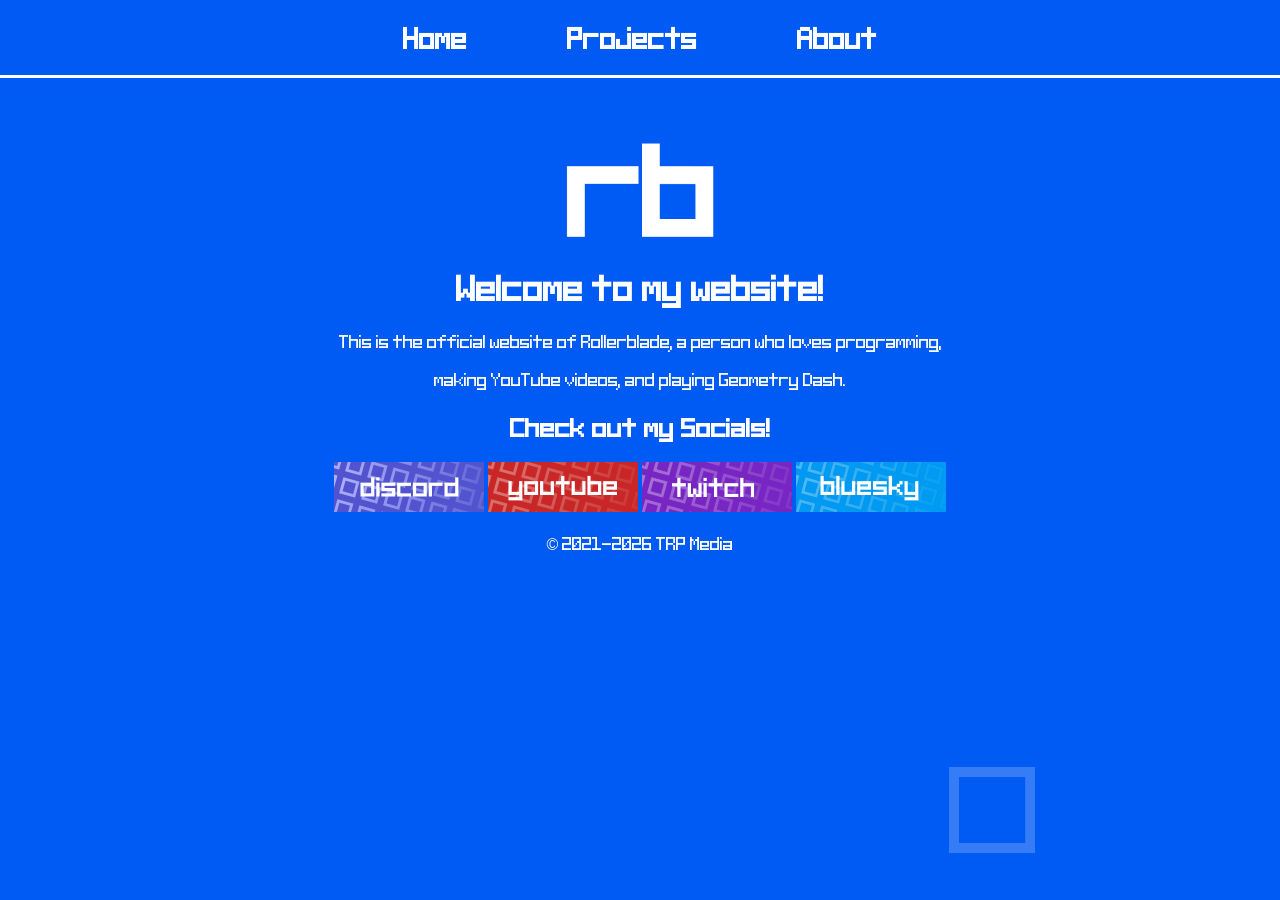
==== index.html @ 90a0be1b "Update index.html" ====
<!DOCTYPE html>
<html>
<head>
	<meta charset="UTF-8">
	<title>Rollerblade Official Website</title>
    <link rel="stylesheet" href="/css/fnt.css">
    <link rel="stylesheet" href="/css/bg.css">
    <link rel="icon" type="image/x-icon" href="/favicon.ico">
	
</head>
<body>
<script>
fetch('/nav.html')
    .then(res => res.text())
    .then(html => {
        document.body.insertAdjacentHTML('afterbegin', html);
    });
</script>
<link rel="stylesheet" href="/css/nav.css">
<div class="content">
	<img src="/img/page_m/markblk.png" alt="Rollerblade Logo" height="100">
    <h1>Welcome to my website!</h1>
    <p>This is the official website of Rollerblade, a person who loves programming,</p>
	<p>making YouTube videos, and playing Geometry Dash.</p>
	
	<div class="series-gallery">
        <h2>Check out my Socials!</h2>
        <a href="https://discord.gg/J8sS7fDHEr"><img src="/img/page_m/s_dis.png" alt="Discord Server" height="50"></a>
        <a href="https://www.youtube.com/@Rollerblade647"><img src="/img/page_m/s_yt.png" alt="YouTube" height="50"></a>
        <a href="https://twitch.tv/rollerblade647"><img src="/img/page_m/s_tw.png" alt="Twitch" height="50"></a>
        <a href="https://bsky.app/profile/rollerblade647.bsky.social"><img src="/img/page_m/s_bsk.png" alt="Bluesky" height="50"></a>
    </div>
	<p>© 2021-2026 TRP Media</p>
</div>

<script src="/bg.js"></script>
</body>
</html>
---- css/fnt.css ----
/* Load custom font */
@font-face {
	font-family: 'rb';
	src: url("/woff2/rb.woff2") format('woff2'),
		 url("/woff2/rb.woff") format('woff');
	font-weight: normal;
	font-style: normal;
}

/* Apply to whole site */
body {
    margin: 0;
    color: white;
    font-family: 'rb', sans-serif;
}

/* Optional content styling */
.content {
    position: relative;
    z-index: 1;
    text-align: center;
    margin-top: 40vh;
}
---- css/bg.css ----
.square {
    position: absolute;
}
---- css/nav.css ----
/* Navbar container */
.nav {
    position: fixed;
    top: 0;
    left: 0;
    width: 100%;
    z-index: 2; /* above everything */
    font-family: "rb", sans-serif;
    display: flex;
    background-color: rgba(0, 90, 244, 0.5);
    flex-direction: column;
    align-items: center;
    padding-top: 20px; /* space from top of page to text */
    padding-bottom: 20px;
}

/* Links container (centered horizontally) */
.nav-links-container {
    display: flex;
    justify-content: center;
    gap: 100px;
    font-size: 26px; /* bigger text */
}

/* Individual link styling */
.nav-link {
    color: white;
    text-decoration: none;
    font-weight: bold;
    transition: color 0.2s;
}

.nav-link:hover {
    color: #82aef9;
}

/* Full-width line below links */
.navbar-line {
    width: 100%;         /* stretch full page */
    height: 2.5px;
    background-color: white;
    margin-top: 20px;    /* space between text and line */
    opacity: 1.0;
}

.content {
    position: relative;
    z-index: 1;
    text-align: center;
    margin-top: 140px; /* leave space for navbar + line */
}
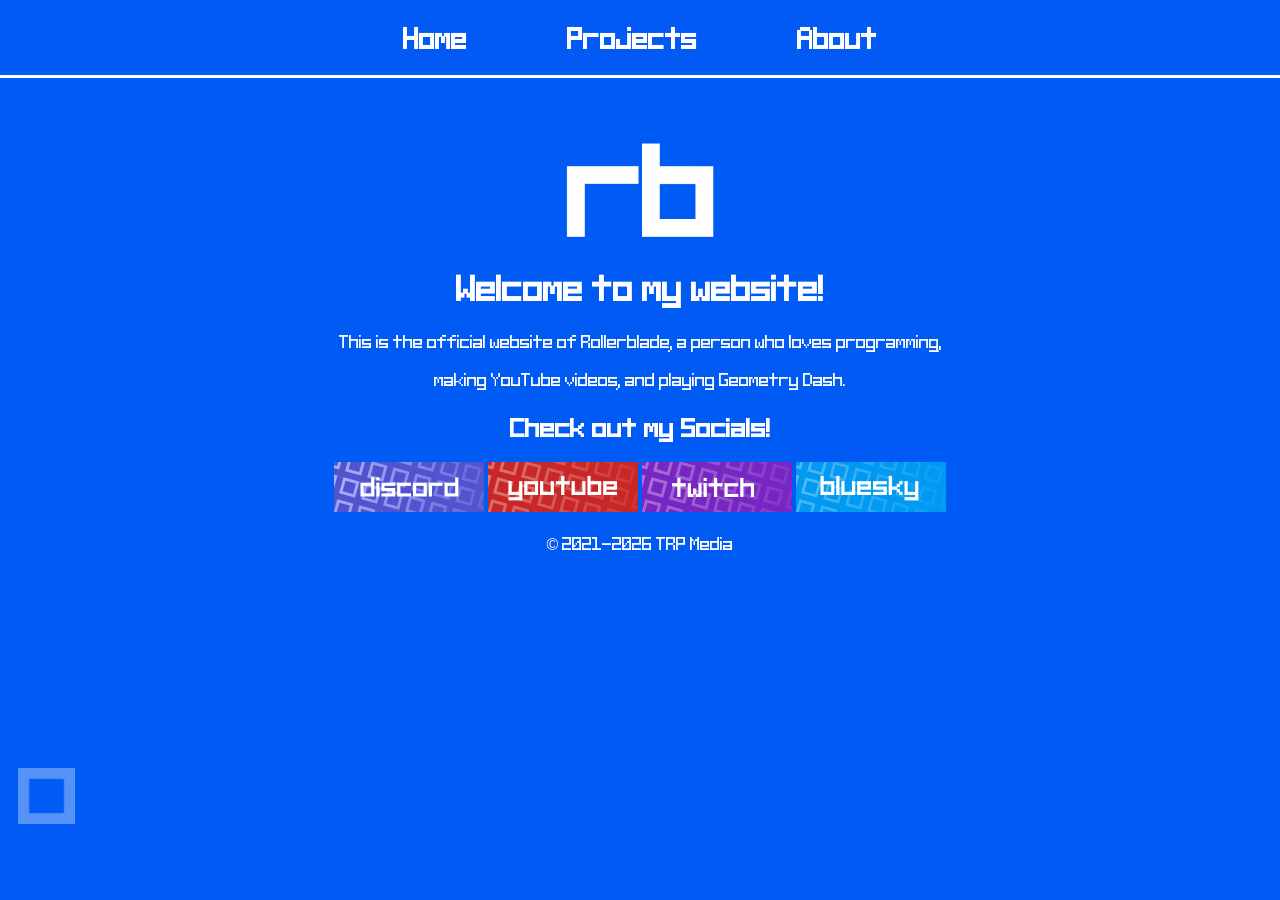
==== commit bea07ce0: "WHERES THE FAVICON" ====
--- a/index.html
+++ b/index.html
@@ -6,7 +6,6 @@
     <link rel="stylesheet" href="/css/fnt.css">
     <link rel="stylesheet" href="/css/bg.css">
     <link rel="icon" type="image/x-icon" href="/favicon.ico">
-	
 </head>
 <body>
 <script>
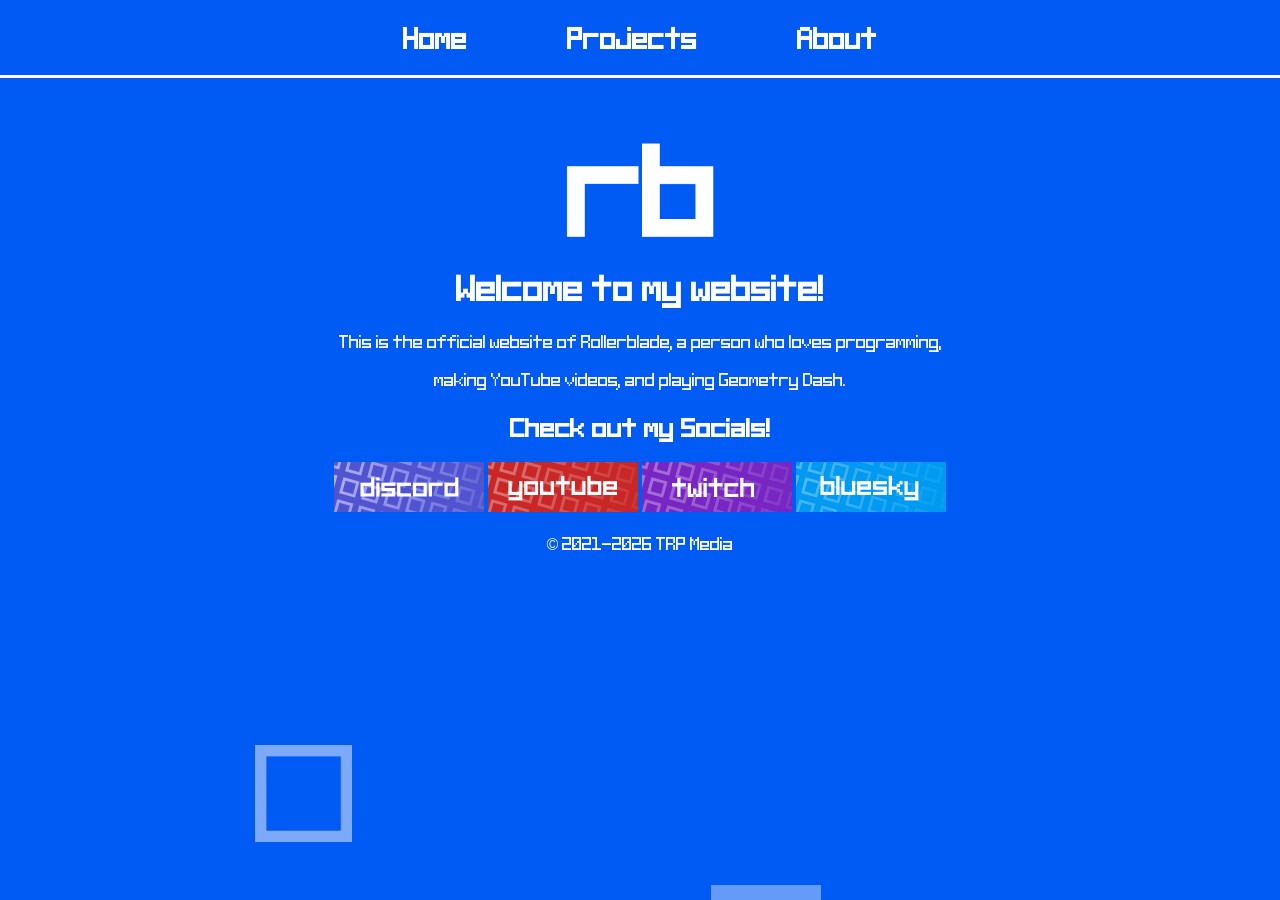
==== commit ea495c89: "I STILL DON'T SEE A FAVICON" ====
--- a/index.html
+++ b/index.html
@@ -5,7 +5,7 @@
 	<title>Rollerblade Official Website</title>
     <link rel="stylesheet" href="/css/fnt.css">
     <link rel="stylesheet" href="/css/bg.css">
-    <link rel="icon" type="image/x-icon" href="/favicon.ico">
+    <link rel="icon" type="image/png" href="/img/favicon.png">
 </head>
 <body>
 <script>
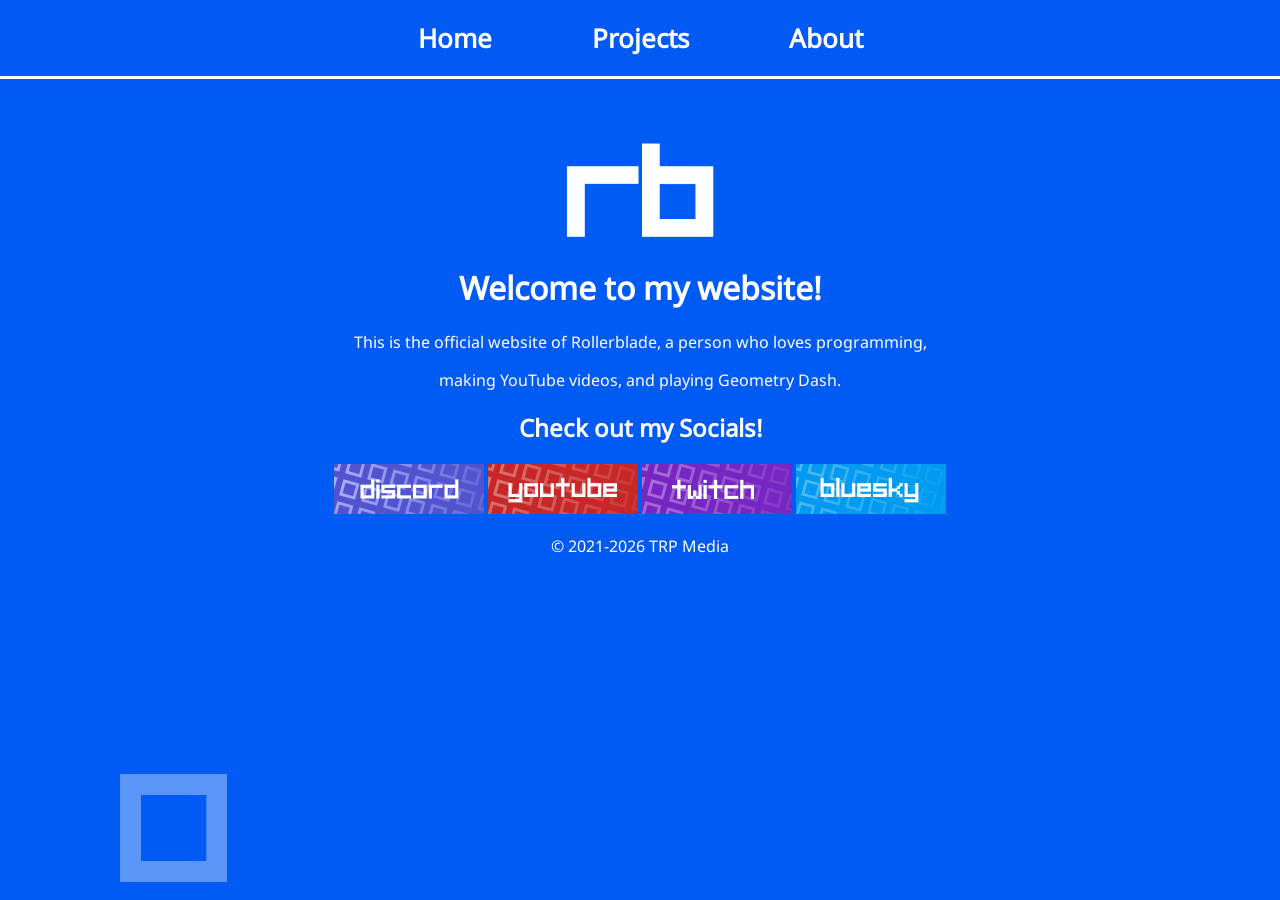
==== commit 7c1cc752: "New discord link" ====
--- a/index.html
+++ b/index.html
@@ -24,7 +24,7 @@
 	
 	<div class="series-gallery">
         <h2>Check out my Socials!</h2>
-        <a href="https://discord.gg/J8sS7fDHEr"><img src="/img/page_m/s_dis.png" alt="Discord Server" height="50"></a>
+        <a href="https://discord.gg/pR6UwAdf27"><img src="/img/page_m/s_dis.png" alt="Discord Server" height="50"></a>
         <a href="https://www.youtube.com/@Rollerblade647"><img src="/img/page_m/s_yt.png" alt="YouTube" height="50"></a>
         <a href="https://twitch.tv/rollerblade647"><img src="/img/page_m/s_tw.png" alt="Twitch" height="50"></a>
         <a href="https://bsky.app/profile/rollerblade647.bsky.social"><img src="/img/page_m/s_bsk.png" alt="Bluesky" height="50"></a>
--- a/css/fnt.css
+++ b/css/fnt.css
@@ -1,8 +1,8 @@
 /* Load custom font */
 @font-face {
-	font-family: 'rb';
-	src: url("/woff2/rb.woff2") format('woff2'),
-		 url("/woff2/rb.woff") format('woff');
+	font-family: 'Noto';
+	src: url("/woff2/noto.woff2") format('woff2'),
+		 url("/woff2/noto.woff") format('woff');
 	font-weight: normal;
 	font-style: normal;
 }
@@ -11,7 +11,7 @@
 body {
     margin: 0;
     color: white;
-    font-family: 'rb', sans-serif;
+    font-family: 'Noto', sans-serif;
 }
 
 /* Optional content styling */
--- a/css/nav.css
+++ b/css/nav.css
@@ -5,7 +5,7 @@
     left: 0;
     width: 100%;
     z-index: 2; /* above everything */
-    font-family: "rb", sans-serif;
+    font-family: "Noto", sans-serif;
     display: flex;
     background-color: rgba(0, 90, 244, 0.5);
     flex-direction: column;
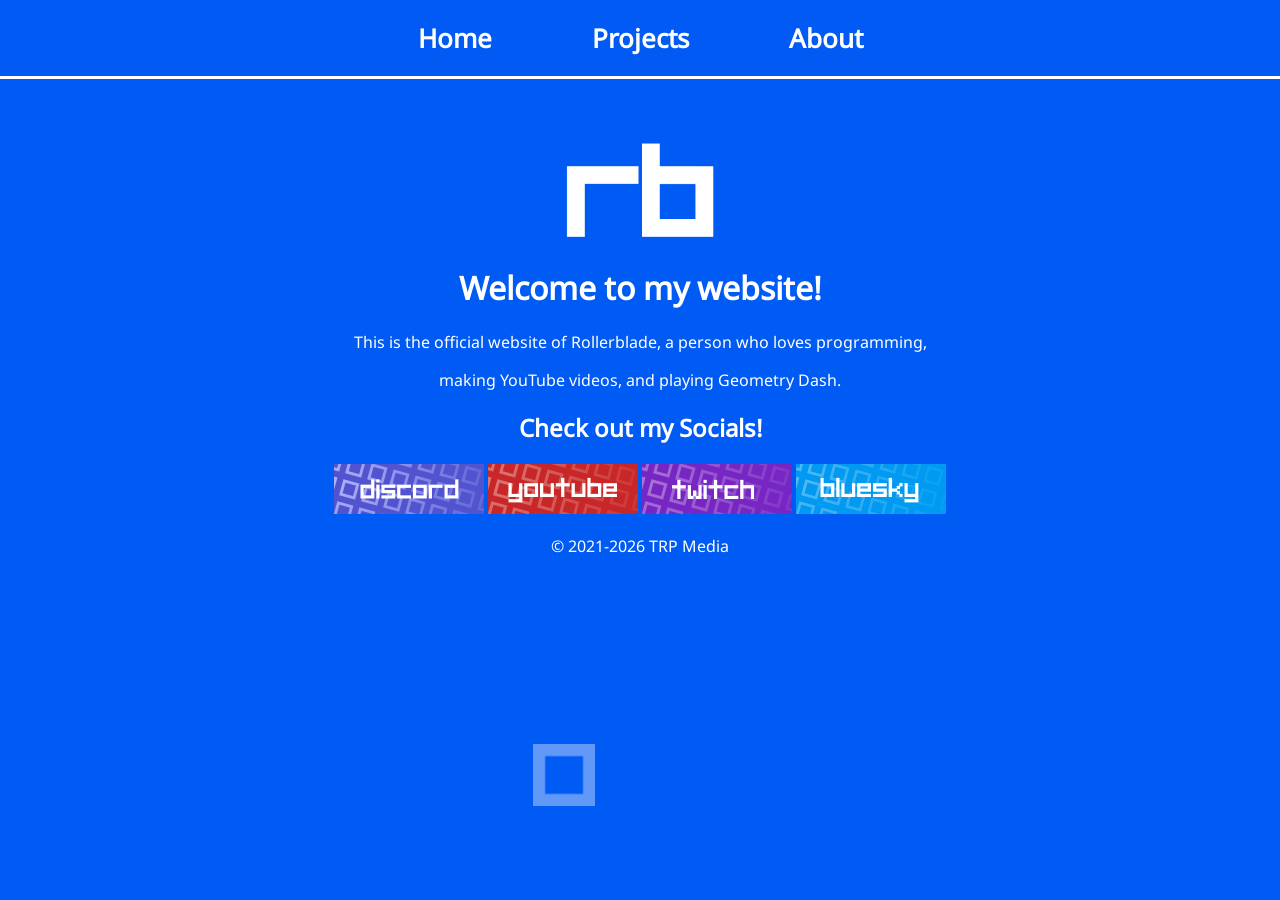
==== commit a5d3544a: "new bluesky link" ====
--- a/index.html
+++ b/index.html
@@ -27,7 +27,7 @@
         <a href="https://discord.gg/pR6UwAdf27"><img src="/img/page_m/s_dis.png" alt="Discord Server" height="50"></a>
         <a href="https://www.youtube.com/@Rollerblade647"><img src="/img/page_m/s_yt.png" alt="YouTube" height="50"></a>
         <a href="https://twitch.tv/rollerblade647"><img src="/img/page_m/s_tw.png" alt="Twitch" height="50"></a>
-        <a href="https://bsky.app/profile/rollerblade647.bsky.social"><img src="/img/page_m/s_bsk.png" alt="Bluesky" height="50"></a>
+        <a href="https://bsky.app/profile/roller647.win"><img src="/img/page_m/s_bsk.png" alt="Bluesky" height="50"></a>
     </div>
 	<p>© 2021-2026 TRP Media</p>
 </div>
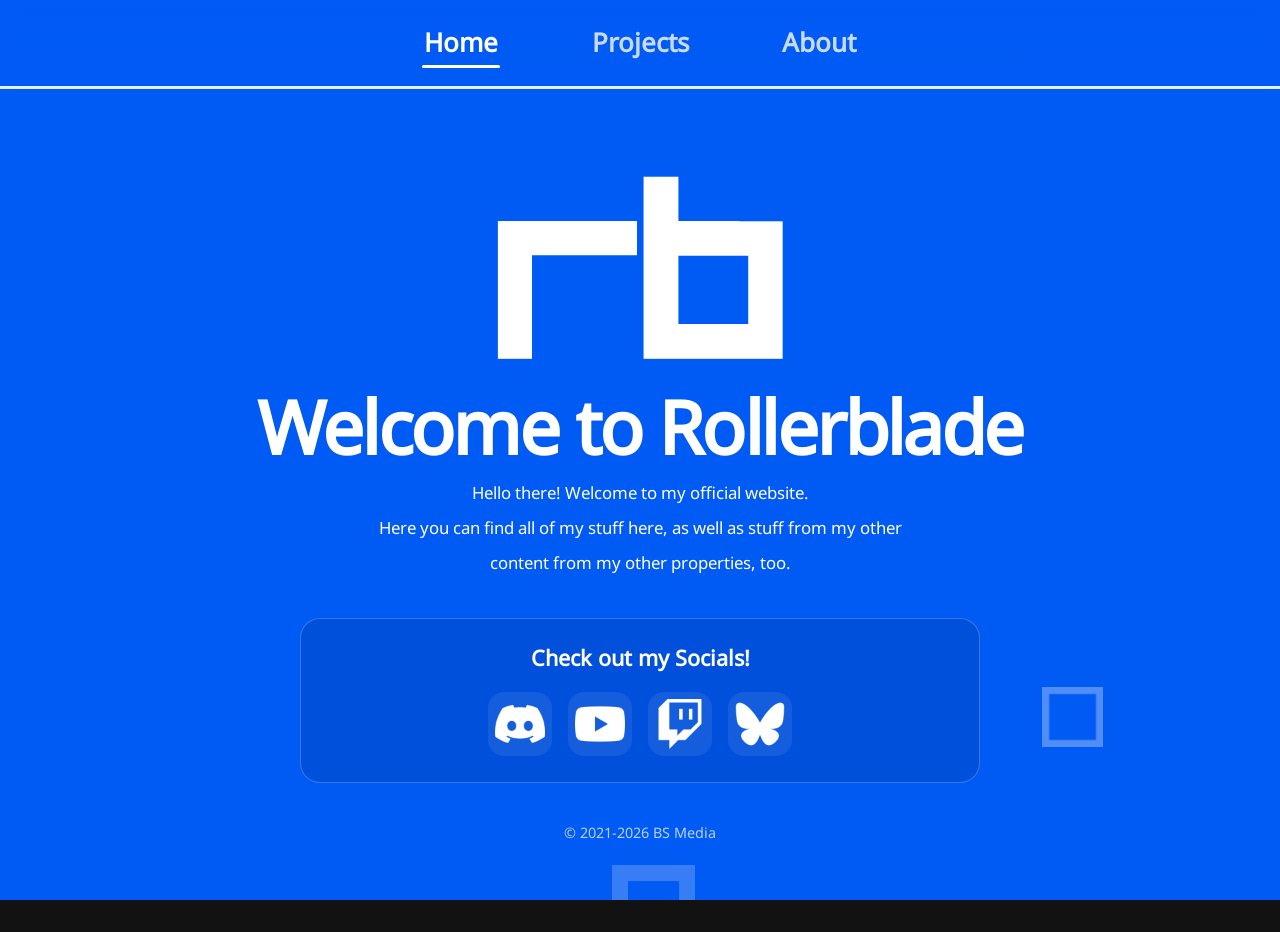
==== commit 69dcd81e: "Update v2.0" ====
--- a/index.html
+++ b/index.html
@@ -1,37 +1,47 @@
-<!DOCTYPE html>
-<html>
-<head>
-	<meta charset="UTF-8">
-	<title>Rollerblade Official Website</title>
-    <link rel="stylesheet" href="/css/fnt.css">
-    <link rel="stylesheet" href="/css/bg.css">
-    <link rel="icon" type="image/png" href="/img/favicon.png">
-</head>
-<body>
-<script>
-fetch('/nav.html')
-    .then(res => res.text())
-    .then(html => {
-        document.body.insertAdjacentHTML('afterbegin', html);
-    });
-</script>
-<link rel="stylesheet" href="/css/nav.css">
-<div class="content">
-	<img src="/img/page_m/markblk.png" alt="Rollerblade Logo" height="100">
-    <h1>Welcome to my website!</h1>
-    <p>This is the official website of Rollerblade, a person who loves programming,</p>
-	<p>making YouTube videos, and playing Geometry Dash.</p>
-	
-	<div class="series-gallery">
-        <h2>Check out my Socials!</h2>
-        <a href="https://discord.gg/pR6UwAdf27"><img src="/img/page_m/s_dis.png" alt="Discord Server" height="50"></a>
-        <a href="https://www.youtube.com/@Rollerblade647"><img src="/img/page_m/s_yt.png" alt="YouTube" height="50"></a>
-        <a href="https://twitch.tv/rollerblade647"><img src="/img/page_m/s_tw.png" alt="Twitch" height="50"></a>
-        <a href="https://bsky.app/profile/roller647.win"><img src="/img/page_m/s_bsk.png" alt="Bluesky" height="50"></a>
-    </div>
-	<p>© 2021-2026 TRP Media</p>
-</div>
-
-<script src="/bg.js"></script>
-</body>
-</html>
+<!DOCTYPE html>
+<html lang="en">
+<head>
+    <meta charset="UTF-8">
+    <meta name="viewport" content="width=device-width, initial-scale=1.0">
+    <title>Rollerblade Official Website</title>
+    <link rel="stylesheet" href="/css/fnt.css">
+    <link rel="stylesheet" href="/css/bg.css">
+    <link rel="stylesheet" href="/css/nav.css">
+    <link rel="icon" type="image/png" href="/img/favicon.png">
+</head>
+<body>
+    <nav class="nav" aria-label="Main navigation">
+        <div class="nav-links-container">
+            <a href="/index.html" class="nav-link" data-page="home">Home</a>
+            <a href="/pages/projects.html" class="nav-link" data-page="projects">Projects</a>
+            <a href="/pages/about.html" class="nav-link" data-page="about">About</a>
+        </div>
+        <div class="navbar-line"></div>
+    </nav>
+
+    <main id="page-content" class="content page-enter">
+        <section class="page-home">
+            <img class="site-logo" src="/img/page_m/markblk.png" alt="Rollerblade Logo" height="100">
+            <h1>Welcome to Rollerblade</h1>
+            <p>Hello there! Welcome to my official website.</p>
+            <p>Here you can find all of my stuff here, as well as stuff from my other</p>
+            <p>content from my other properties, too.</p>
+
+            <div class="series-gallery">
+                <h2>Check out my Socials!</h2>
+                <div class="social-links">
+                    <a href="https://discord.gg/pR6UwAdf27" aria-label="Discord Server"><img src="/img/page_m/s_dis.png" alt="Discord Server" height="50"></a>
+                    <a href="https://www.youtube.com/@Rollerblade647" aria-label="YouTube"><img src="/img/page_m/s_yt.png" alt="YouTube" height="50"></a>
+                    <a href="https://twitch.tv/rollerblade647" aria-label="Twitch"><img src="/img/page_m/s_tw.png" alt="Twitch" height="50"></a>
+                    <a href="https://bsky.app/profile/rollerblade647.bsky.social" aria-label="Bluesky"><img src="/img/page_m/s_bsk.png" alt="Bluesky" height="50"></a>
+                </div>
+            </div>
+
+            <p class="copyright">© 2021-2026 BS Media</p>
+        </section>
+    </main>
+
+    <script src="/app.js"></script>
+    <script src="/bg.js"></script>
+</body>
+</html>
--- a/css/fnt.css
+++ b/css/fnt.css
@@ -1,23 +1,160 @@
-/* Load custom font */
-@font-face {
-	font-family: 'Noto';
-	src: url("/woff2/noto.woff2") format('woff2'),
-		 url("/woff2/noto.woff") format('woff');
-	font-weight: normal;
-	font-style: normal;
-}
-
-/* Apply to whole site */
-body {
-    margin: 0;
-    color: white;
-    font-family: 'Noto', sans-serif;
-}
-
-/* Optional content styling */
-.content {
-    position: relative;
-    z-index: 1;
-    text-align: center;
-    margin-top: 40vh;
-}
+@font-face {
+    font-family: 'Noto';
+    src: url("/woff2/noto.woff2") format('woff2'),
+         url("/woff2/noto.woff") format('woff');
+    font-weight: normal;
+    font-style: normal;
+}
+
+:root {
+    color-scheme: dark;
+}
+
+html {
+    min-height: 100%;
+    scroll-behavior: smooth;
+}
+
+body {
+    margin: 0;
+    min-height: 100vh;
+    color: white;
+    font-family: 'Noto', sans-serif;
+    overflow-x: hidden;
+}
+
+.content {
+    position: relative;
+    z-index: 1;
+    width: min(1100px, calc(100% - 48px));
+    min-height: 100vh;
+    box-sizing: border-box;
+    margin: 0 auto;
+    padding: 170px 0 70px;
+    text-align: center;
+    display: flex;
+    align-items: center;
+    justify-content: center;
+}
+
+.content h1 {
+    margin: 18px 0 14px;
+    font-size: clamp(2.4rem, 6vw, 4.6rem);
+    line-height: 1.05;
+    letter-spacing: -0.035em;
+}
+
+.content p {
+    margin: 7px 0;
+    font-size: 1.05rem;
+    line-height: 1.65;
+}
+
+.site-logo {
+    max-width: min(100%, 300px);
+    height: auto;
+    object-fit: contain;
+}
+
+.page-home,
+.page-section {
+    width: 100%;
+}
+
+.series-gallery {
+    margin: 42px auto 0;
+    padding: 24px 28px 26px;
+    width: min(680px, 100%);
+    box-sizing: border-box;
+    border: 1px solid rgba(255, 255, 255, 0.22);
+    border-radius: 20px;
+    background: rgba(0, 0, 0, 0.10);
+    backdrop-filter: blur(8px);
+    -webkit-backdrop-filter: blur(8px);
+}
+
+.series-gallery h2 {
+    margin: 0 0 20px;
+    font-size: 1.35rem;
+}
+
+.social-links {
+    display: flex;
+    align-items: center;
+    justify-content: center;
+    flex-wrap: wrap;
+    gap: 16px;
+}
+
+.social-links a {
+    width: 64px;
+    height: 64px;
+    display: grid;
+    place-items: center;
+    border-radius: 16px;
+    background: rgba(255, 255, 255, 0.08);
+    transition: transform 0.2s ease, background-color 0.2s ease;
+}
+
+.social-links a:hover {
+    transform: translateY(-4px);
+    background: rgba(255, 255, 255, 0.16);
+}
+
+.social-links img {
+    display: block;
+    width: 50px;
+    height: 50px;
+    object-fit: contain;
+}
+
+.copyright {
+    margin-top: 38px !important;
+    opacity: 0.72;
+    font-size: 0.9rem !important;
+}
+
+.eyebrow {
+    margin-bottom: 8px !important;
+    font-size: 0.8rem !important;
+    font-weight: bold;
+    letter-spacing: 0.2em;
+    opacity: 0.7;
+}
+
+.page-enter {
+    animation: pageEnter 0.28s ease both;
+}
+
+.page-exit {
+    animation: pageExit 0.18s ease both;
+}
+
+@keyframes pageEnter {
+    from { opacity: 0; transform: translateY(10px); }
+    to { opacity: 1; transform: translateY(0); }
+}
+
+@keyframes pageExit {
+    from { opacity: 1; transform: translateY(0); }
+    to { opacity: 0; transform: translateY(-8px); }
+}
+
+@media (max-width: 700px) {
+    .content {
+        width: min(100% - 28px, 1100px);
+        padding-top: 155px;
+        padding-bottom: 45px;
+    }
+
+    .series-gallery {
+        margin-top: 30px;
+        padding: 20px 16px 22px;
+    }
+}
+
+@media (prefers-reduced-motion: reduce) {
+    html { scroll-behavior: auto; }
+    .page-enter, .page-exit { animation: none; }
+    .social-links a { transition: none; }
+}
--- a/css/nav.css
+++ b/css/nav.css
@@ -1,51 +1,81 @@
-/* Navbar container */
-.nav {
-    position: fixed;
-    top: 0;
-    left: 0;
-    width: 100%;
-    z-index: 2; /* above everything */
-    font-family: "Noto", sans-serif;
-    display: flex;
-    background-color: rgba(0, 90, 244, 0.5);
-    flex-direction: column;
-    align-items: center;
-    padding-top: 20px; /* space from top of page to text */
-    padding-bottom: 20px;
-}
-
-/* Links container (centered horizontally) */
-.nav-links-container {
-    display: flex;
-    justify-content: center;
-    gap: 100px;
-    font-size: 26px; /* bigger text */
-}
-
-/* Individual link styling */
-.nav-link {
-    color: white;
-    text-decoration: none;
-    font-weight: bold;
-    transition: color 0.2s;
-}
-
-.nav-link:hover {
-    color: #82aef9;
-}
-
-/* Full-width line below links */
-.navbar-line {
-    width: 100%;         /* stretch full page */
-    height: 2.5px;
-    background-color: white;
-    margin-top: 20px;    /* space between text and line */
-    opacity: 1.0;
-}
-
-.content {
-    position: relative;
-    z-index: 1;
-    text-align: center;
-    margin-top: 140px; /* leave space for navbar + line */
-}+.nav {
+    position: fixed;
+    top: 0;
+    left: 0;
+    width: 100%;
+    z-index: 2;
+    box-sizing: border-box;
+    font-family: "Noto", sans-serif;
+    display: flex;
+    flex-direction: column;
+    align-items: center;
+    padding: 20px 20px 0;
+    background: linear-gradient(to bottom, rgba(0, 90, 244, 0.72), rgba(0, 90, 244, 0.45));
+    backdrop-filter: blur(10px);
+    -webkit-backdrop-filter: blur(10px);
+}
+
+.nav-links-container {
+    display: flex;
+    justify-content: center;
+    align-items: center;
+    gap: clamp(35px, 7vw, 100px);
+    font-size: 26px;
+}
+
+.nav-link {
+    position: relative;
+    color: white;
+    text-decoration: none;
+    font-weight: bold;
+    padding: 4px 2px 8px;
+    opacity: 0.78;
+    transition: color 0.2s ease, opacity 0.2s ease;
+}
+
+.nav-link::after {
+    content: "";
+    position: absolute;
+    left: 0;
+    right: 0;
+    bottom: 0;
+    height: 3px;
+    border-radius: 999px;
+    background: white;
+    transform: scaleX(0);
+    transform-origin: center;
+    transition: transform 0.2s ease;
+}
+
+.nav-link:hover,
+.nav-link.active {
+    color: white;
+    opacity: 1;
+}
+
+.nav-link.active::after {
+    transform: scaleX(1);
+}
+
+.navbar-line {
+    width: calc(100% + 40px);
+    height: 2.5px;
+    margin-top: 18px;
+    background-color: white;
+    opacity: 0.9;
+}
+
+@media (max-width: 600px) {
+    .nav {
+        padding-top: 16px;
+    }
+
+    .nav-links-container {
+        gap: 28px;
+        font-size: 21px;
+    }
+
+    .navbar-line {
+        margin-top: 14px;
+    }
+}
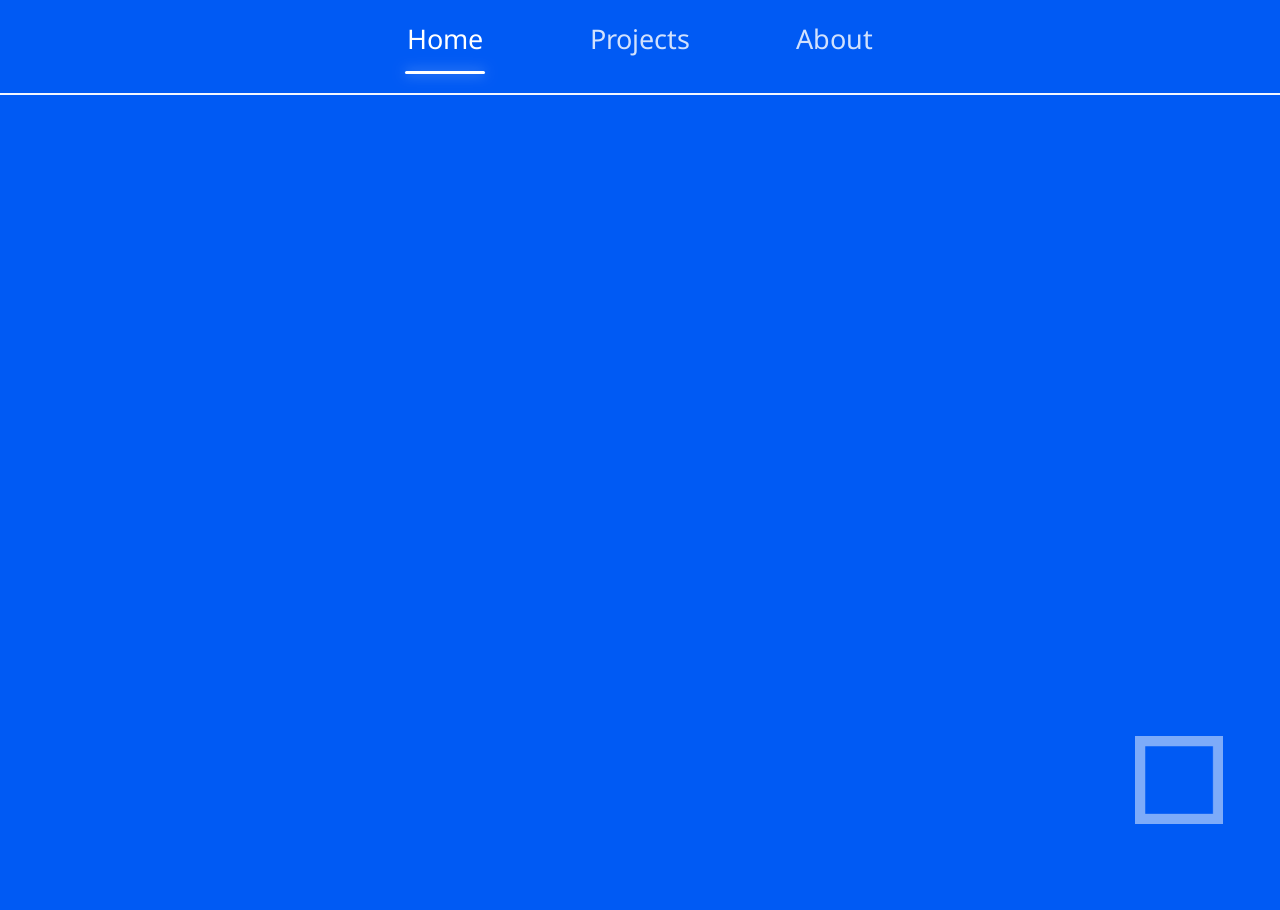
==== commit fe8d9922: "Reorganization+Fix Bug" ====
--- a/index.html
+++ b/index.html
@@ -10,37 +10,10 @@
     <link rel="icon" type="image/png" href="/img/favicon.png">
 </head>
 <body>
-    <nav class="nav" aria-label="Main navigation">
-        <div class="nav-links-container">
-            <a href="/index.html" class="nav-link" data-page="home">Home</a>
-            <a href="/pages/projects.html" class="nav-link" data-page="projects">Projects</a>
-            <a href="/pages/about.html" class="nav-link" data-page="about">About</a>
-        </div>
-        <div class="navbar-line"></div>
-    </nav>
-
-    <main id="page-content" class="content page-enter">
-        <section class="page-home">
-            <img class="site-logo" src="/img/page_m/markblk.png" alt="Rollerblade Logo" height="100">
-            <h1>Welcome to Rollerblade</h1>
-            <p>Hello there! Welcome to my official website.</p>
-            <p>Here you can find all of my stuff here, as well as stuff from my other</p>
-            <p>content from my other properties, too.</p>
-
-            <div class="series-gallery">
-                <h2>Check out my Socials!</h2>
-                <div class="social-links">
-                    <a href="https://discord.gg/pR6UwAdf27" aria-label="Discord Server"><img src="/img/page_m/s_dis.png" alt="Discord Server" height="50"></a>
-                    <a href="https://www.youtube.com/@Rollerblade647" aria-label="YouTube"><img src="/img/page_m/s_yt.png" alt="YouTube" height="50"></a>
-                    <a href="https://twitch.tv/rollerblade647" aria-label="Twitch"><img src="/img/page_m/s_tw.png" alt="Twitch" height="50"></a>
-                    <a href="https://bsky.app/profile/rollerblade647.bsky.social" aria-label="Bluesky"><img src="/img/page_m/s_bsk.png" alt="Bluesky" height="50"></a>
-                </div>
-            </div>
-
-            <p class="copyright">© 2021-2026 BS Media</p>
-        </section>
-    </main>
-
+    <div id="app">
+        <header class="site-header"><nav class="nav" id="site-nav" aria-label="Main navigation"></nav></header>
+        <main id="page-content" class="content" aria-live="polite"></main>
+    </div>
     <script src="/app.js"></script>
     <script src="/bg.js"></script>
 </body>
--- a/css/fnt.css
+++ b/css/fnt.css
@@ -1,160 +1,168 @@
 @font-face {
     font-family: 'Noto';
-    src: url("/woff2/noto.woff2") format('woff2'),
-         url("/woff2/noto.woff") format('woff');
-    font-weight: normal;
+    src: url('/woff2/noto.woff2') format('woff2'),
+         url('/woff2/noto.woff') format('woff');
+    font-weight: 100 900;
     font-style: normal;
 }
 
 :root {
-    color-scheme: dark;
+    --blue: #005AF4;
+    --white: #fff;
+    --muted: rgba(255,255,255,.76);
 }
 
-html {
-    min-height: 100%;
-    scroll-behavior: smooth;
-}
-
+* { box-sizing: border-box; }
+html { min-height: 100%; scroll-behavior: smooth; }
 body {
     margin: 0;
     min-height: 100vh;
-    color: white;
+    color: var(--white);
     font-family: 'Noto', sans-serif;
+    background: var(--blue);
     overflow-x: hidden;
 }
+
+a { color: inherit; }
+a, button { -webkit-tap-highlight-color: transparent; }
 
 .content {
     position: relative;
     z-index: 1;
-    width: min(1100px, calc(100% - 48px));
+    width: min(1180px, calc(100% - 48px));
     min-height: 100vh;
-    box-sizing: border-box;
     margin: 0 auto;
-    padding: 170px 0 70px;
+    padding: 155px 0 70px;
+    transition: opacity .22s ease, transform .22s ease, filter .22s ease;
+}
+
+#page-content.page-exit {
+    opacity: 0;
+    transform: translateY(10px);
+    filter: blur(2px);
+}
+
+#page-content.page-enter {
+    opacity: 0;
+    transform: translateY(-10px);
+    filter: blur(2px);
+}
+
+/* Home */
+.home {
+    min-height: calc(100vh - 225px);
+    display: flex;
+    flex-direction: column;
+    align-items: center;
+    justify-content: center;
     text-align: center;
+    padding: 35px 0 10px;
+}
+
+.brand-mark {
+    width: 300px;
+    height: 300px;
+    object-fit: contain;
+    margin-bottom: 25px;
+    filter: drop-shadow(0 12px 28px rgba(0,0,0,.16));
+}
+
+.home h1 {
+    max-width: 1000px;
+    margin: 0;
+    font-size: clamp(48px, 8vw, 88px);
+    line-height: .98;
+    letter-spacing: -.055em;
+    font-weight: 800;
+    text-shadow: 0 12px 35px rgba(0,0,0,.15);
+}
+
+.home-description {
+    max-width: 690px;
+    margin: 25px auto 0;
+    color: var(--muted);
+    font-size: clamp(16px, 2vw, 20px);
+    line-height: 1.65;
+}
+
+.socials {
     display: flex;
     align-items: center;
     justify-content: center;
+    gap: 17px;
+    margin-top: 43px;
 }
 
-.content h1 {
-    margin: 18px 0 14px;
-    font-size: clamp(2.4rem, 6vw, 4.6rem);
-    line-height: 1.05;
-    letter-spacing: -0.035em;
+.social-button {
+    width: 70px;
+    height: 70px;
+    display: grid;
+    place-items: center;
+    border: 1px solid rgba(255,255,255,.27);
+    border-radius: 20px;
+    background: rgba(0, 35, 115, .30);
+    box-shadow: 0 14px 38px rgba(0,20,80,.18);
+    backdrop-filter: blur(13px);
+    -webkit-backdrop-filter: blur(13px);
+    text-decoration: none;
+    transition: transform .2s ease, background .2s ease, border-color .2s ease, box-shadow .2s ease;
 }
 
-.content p {
-    margin: 7px 0;
-    font-size: 1.05rem;
-    line-height: 1.65;
-}
-
-.site-logo {
-    max-width: min(100%, 300px);
-    height: auto;
+.social-button img {
+    width: 47px;
+    height: 47px;
     object-fit: contain;
 }
 
-.page-home,
-.page-section {
-    width: 100%;
+.social-button:hover {
+    transform: translateY(-7px) scale(1.04);
+    background: rgba(255,255,255,.16);
+    border-color: rgba(255,255,255,.5);
+    box-shadow: 0 20px 45px rgba(0,20,80,.25);
 }
 
-.series-gallery {
-    margin: 42px auto 0;
-    padding: 24px 28px 26px;
-    width: min(680px, 100%);
-    box-sizing: border-box;
-    border: 1px solid rgba(255, 255, 255, 0.22);
-    border-radius: 20px;
-    background: rgba(0, 0, 0, 0.10);
-    backdrop-filter: blur(8px);
-    -webkit-backdrop-filter: blur(8px);
+.site-footer {
+    margin-top: 48px;
+    color: rgba(255,255,255,.52);
+    font-size: 12px;
 }
 
-.series-gallery h2 {
-    margin: 0 0 20px;
-    font-size: 1.35rem;
+/* Empty/content pages */
+.page-shell {
+    min-height: calc(100vh - 225px);
+    padding: 40px 0;
 }
 
-.social-links {
-    display: flex;
-    align-items: center;
-    justify-content: center;
-    flex-wrap: wrap;
-    gap: 16px;
+.page-heading {
+    text-align: center;
+    margin: 30px auto 60px;
 }
 
-.social-links a {
-    width: 64px;
-    height: 64px;
-    display: grid;
-    place-items: center;
-    border-radius: 16px;
-    background: rgba(255, 255, 255, 0.08);
-    transition: transform 0.2s ease, background-color 0.2s ease;
+.page-heading h1 {
+    margin: 0;
+    font-size: clamp(52px, 8vw, 90px);
+    line-height: .95;
+    letter-spacing: -.055em;
+    font-weight: 800;
+    text-shadow: 0 12px 35px rgba(0,0,0,.15);
 }
 
-.social-links a:hover {
-    transform: translateY(-4px);
-    background: rgba(255, 255, 255, 0.16);
+.page-content-placeholder {
+    min-height: 350px;
 }
 
-.social-links img {
-    display: block;
-    width: 50px;
-    height: 50px;
-    object-fit: contain;
-}
-
-.copyright {
-    margin-top: 38px !important;
-    opacity: 0.72;
-    font-size: 0.9rem !important;
-}
-
-.eyebrow {
-    margin-bottom: 8px !important;
-    font-size: 0.8rem !important;
-    font-weight: bold;
-    letter-spacing: 0.2em;
-    opacity: 0.7;
-}
-
-.page-enter {
-    animation: pageEnter 0.28s ease both;
-}
-
-.page-exit {
-    animation: pageExit 0.18s ease both;
-}
-
-@keyframes pageEnter {
-    from { opacity: 0; transform: translateY(10px); }
-    to { opacity: 1; transform: translateY(0); }
-}
-
-@keyframes pageExit {
-    from { opacity: 1; transform: translateY(0); }
-    to { opacity: 0; transform: translateY(-8px); }
-}
-
-@media (max-width: 700px) {
-    .content {
-        width: min(100% - 28px, 1100px);
-        padding-top: 155px;
-        padding-bottom: 45px;
-    }
-
-    .series-gallery {
-        margin-top: 30px;
-        padding: 20px 16px 22px;
-    }
+@media (max-width: 600px) {
+    .content { width: calc(100% - 24px); padding-top: 125px; }
+    .home { min-height: calc(100vh - 185px); padding-top: 20px; }
+    .brand-mark { width: 200px; height: 200px; margin-bottom: 10px; }
+    .socials { gap: 11px; margin-top: 34px; }
+    .social-button { width: 61px; height: 61px; border-radius: 17px; }
+    .social-button img { width: 41px; height: 41px; }
+    .page-shell { min-height: calc(100vh - 185px); }
+    .page-heading { margin-bottom: 35px; }
 }
 
 @media (prefers-reduced-motion: reduce) {
     html { scroll-behavior: auto; }
-    .page-enter, .page-exit { animation: none; }
-    .social-links a { transition: none; }
+    .content, .social-button { transition: none; }
 }
--- a/css/nav.css
+++ b/css/nav.css
@@ -1,81 +1,73 @@
-.nav {
+.site-header {
     position: fixed;
     top: 0;
     left: 0;
+    right: 0;
+    z-index: 20;
+    padding-top: 20px;
+    pointer-events: none;
+}
+
+.nav {
     width: 100%;
-    z-index: 2;
-    box-sizing: border-box;
-    font-family: "Noto", sans-serif;
+    font-family: 'Noto', sans-serif;
     display: flex;
     flex-direction: column;
     align-items: center;
-    padding: 20px 20px 0;
-    background: linear-gradient(to bottom, rgba(0, 90, 244, 0.72), rgba(0, 90, 244, 0.45));
-    backdrop-filter: blur(10px);
-    -webkit-backdrop-filter: blur(10px);
+    pointer-events: auto;
 }
 
 .nav-links-container {
     display: flex;
+    align-items: center;
     justify-content: center;
-    align-items: center;
-    gap: clamp(35px, 7vw, 100px);
-    font-size: 26px;
+    gap: clamp(45px, 8vw, 105px);
 }
 
 .nav-link {
     position: relative;
-    color: white;
+    display: block;
+    padding: 0 2px 17px;
+    color: rgba(255,255,255,.82);
     text-decoration: none;
-    font-weight: bold;
-    padding: 4px 2px 8px;
-    opacity: 0.78;
-    transition: color 0.2s ease, opacity 0.2s ease;
-}
-
-.nav-link::after {
-    content: "";
-    position: absolute;
-    left: 0;
-    right: 0;
-    bottom: 0;
-    height: 3px;
-    border-radius: 999px;
-    background: white;
-    transform: scaleX(0);
-    transform-origin: center;
-    transition: transform 0.2s ease;
+    font-size: clamp(19px, 2.2vw, 27px);
+    font-weight: 700;
+    transition: color .2s ease;
 }
 
 .nav-link:hover,
-.nav-link.active {
-    color: white;
-    opacity: 1;
+.nav-link.active { color: #fff; }
+
+.nav-link::after {
+    content: '';
+    position: absolute;
+    left: 50%;
+    bottom: 0;
+    width: 0;
+    height: 3px;
+    border-radius: 99px;
+    background: #fff;
+    box-shadow: 0 0 13px rgba(255,255,255,.5);
+    transform: translateX(-50%);
+    transition: width .25s ease;
 }
 
-.nav-link.active::after {
-    transform: scaleX(1);
-}
+.nav-link.active::after { width: 100%; }
 
 .navbar-line {
-    width: calc(100% + 40px);
-    height: 2.5px;
-    margin-top: 18px;
-    background-color: white;
-    opacity: 0.9;
+    width: 100%;
+    height: 2px;
+    margin-top: 19px;
+    background: rgba(255,255,255,.95);
 }
 
 @media (max-width: 600px) {
-    .nav {
-        padding-top: 16px;
-    }
+    .site-header { padding-top: 13px; }
+    .nav-links-container { gap: 29px; }
+    .nav-link { font-size: 17px; padding-bottom: 13px; }
+    .navbar-line { margin-top: 15px; }
+}
 
-    .nav-links-container {
-        gap: 28px;
-        font-size: 21px;
-    }
-
-    .navbar-line {
-        margin-top: 14px;
-    }
+@media (prefers-reduced-motion: reduce) {
+    .nav-link, .nav-link::after { transition: none; }
 }
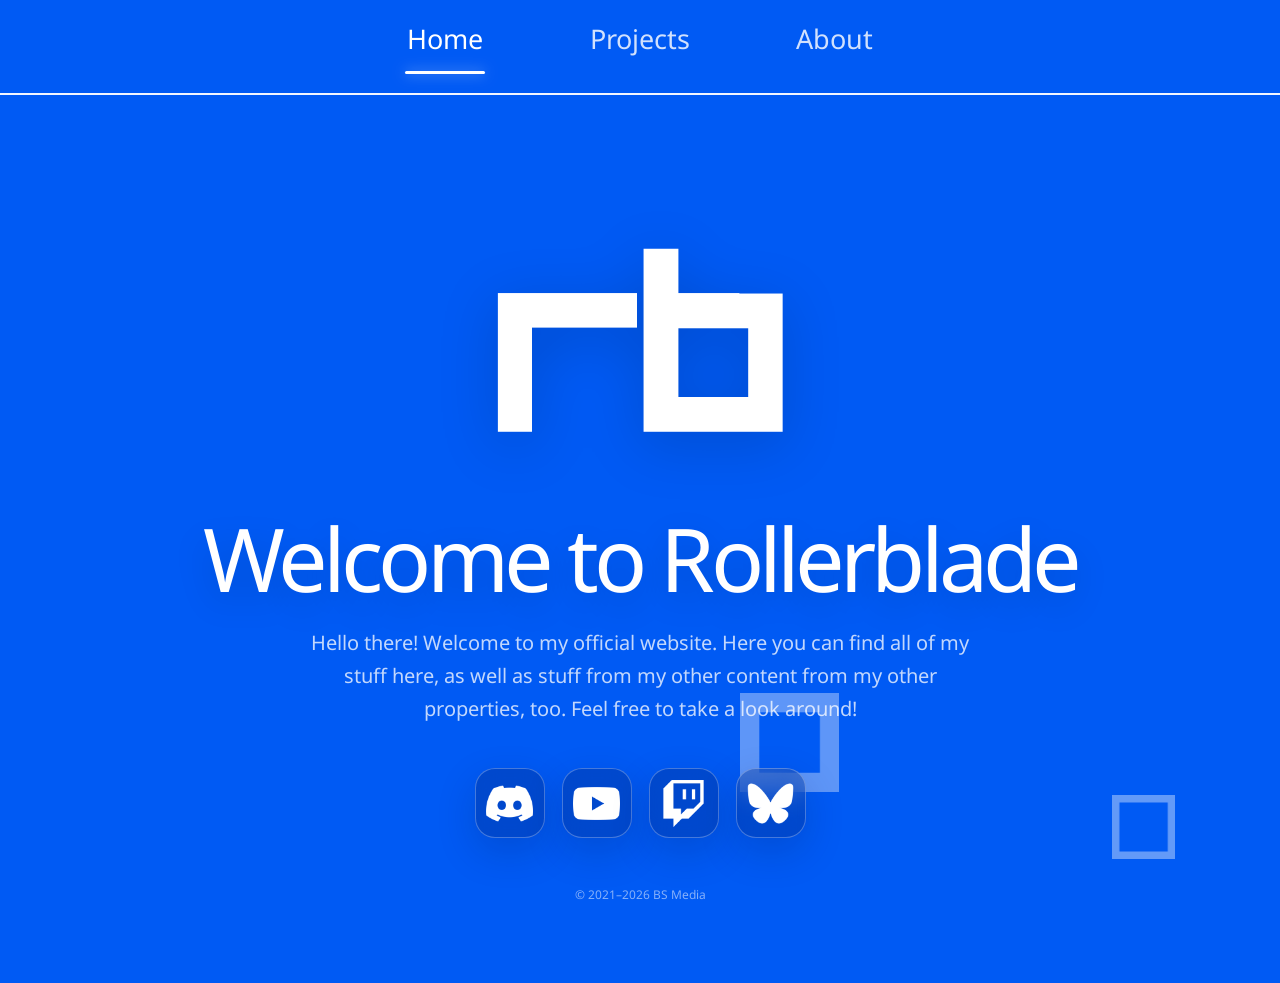
==== commit 4abbd880: "remove spa + fix" ====
--- a/index.html
+++ b/index.html
@@ -3,18 +3,35 @@
 <head>
     <meta charset="UTF-8">
     <meta name="viewport" content="width=device-width, initial-scale=1.0">
-    <title>Rollerblade Official Website</title>
-    <link rel="stylesheet" href="/css/fnt.css">
-    <link rel="stylesheet" href="/css/bg.css">
-    <link rel="stylesheet" href="/css/nav.css">
-    <link rel="icon" type="image/png" href="/img/favicon.png">
+    <title>Rollerblade</title>
+    <link rel="stylesheet" href="css/fnt.css">
+    <link rel="stylesheet" href="css/bg.css">
+    <link rel="stylesheet" href="css/nav.css">
+    <link rel="icon" type="image/png" href="img/favicon.png">
 </head>
 <body>
-    <div id="app">
-        <header class="site-header"><nav class="nav" id="site-nav" aria-label="Main navigation"></nav></header>
-        <main id="page-content" class="content" aria-live="polite"></main>
-    </div>
-    <script src="/app.js"></script>
-    <script src="/bg.js"></script>
+    <header class="site-header">
+        <div id="nav-container" data-nav-path="nav.html">
+            <noscript>JavaScript is required to load the navigation.</noscript>
+        </div>
+    </header>
+
+<main class="content">
+        <section class="home">
+            <img class="brand-mark" src="img/branding/rb/markblk.png" alt="Rollerblade Logo">
+            <h1>Welcome to Rollerblade</h1>
+            <p class="home-description">Hello there! Welcome to my official website. Here you can find all of my stuff here, as well as stuff from my other content from my other properties, too. Feel free to take a look around!</p>
+            <div class="socials" aria-label="Social links">
+                <a class="social-button" href="https://discord.gg/pR6UwAdf27" aria-label="Discord"><img src="img/icons/s_dis.png" alt=""></a>
+                <a class="social-button" href="https://www.youtube.com/@Rollerblade647" aria-label="YouTube"><img src="img/icons/s_yt.png" alt=""></a>
+                <a class="social-button" href="https://twitch.tv/rollerblade647" aria-label="Twitch"><img src="img/icons/s_tw.png" alt=""></a>
+                <a class="social-button" href="https://bsky.app/profile/roller647.win" aria-label="Bluesky"><img src="img/icons/s_bsk.png" alt=""></a>
+            </div>
+            <footer class="site-footer">© 2021–2026 BS Media</footer>
+        </section>
+    </main>
+
+    <script src="nav.js"></script>
+    <script src="bg.js"></script>
 </body>
 </html>
